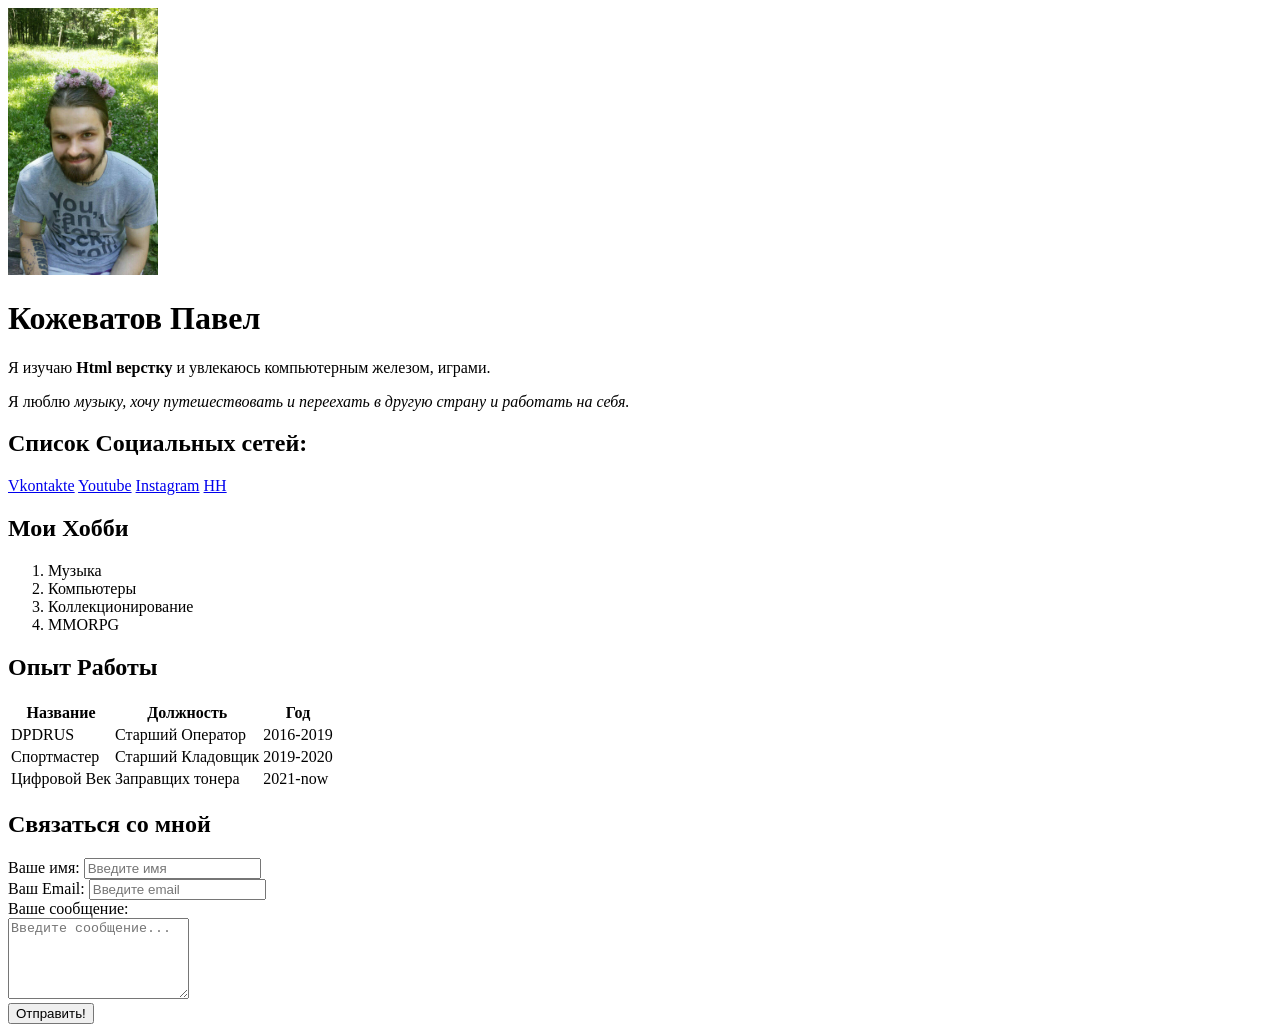
==== index.html @ 0821615e "init" ====
<!DOCTYPE html>
<html lang="en">
<head>
    <meta charset="UTF-8">
    <meta http-equiv="X-UA-Compatible" content="IE=edge">
    <meta name="viewport" content="width=device-width, initial-scale=1.0">
    <meta name="keywords" content="kozhevatov,cv, resume">
    <meta name="description" content="Это сайт - резюме Кожеватова Павла">
    <title>kozhevatov Resume</title>
</head>
<body>
    <img src="img_me.jpeg" width="150" alt="Моё фото">
    <h1>Кожеватов Павел</h1>
    <p>Я изучаю <strong>Html верстку</strong> и увлекаюсь компьютерным железом, играми.</p>
    <p>Я люблю <em>музыку, хочу путешествовать и переехать в другую страну и работать на себя.</em></p>
    <h2>Список Социальных сетей:</h2>
    <a href="https://vk.com/visualshock">Vkontakte</a>
    <a href="https://www.youtube.com/user/ThePahaLord/channels">Youtube</a>
    <a href="https://www.instagram.com/pavel_psiho/">Instagram</a>
    <a href="https://hh.ru/resume/23eaded9ff09a2f7a00039ed1f5668596f4a52">HH</a>
    <h2>Мои Хобби</h2>
    <ol>
        <li>Музыка</li>
        <li>Компьютеры</li>
        <li>Коллекционирование</li>
        <li>MMORPG</li>
    </ol>
    <h2>Опыт Работы</h2>

    <table>
        <thead>
            <tr>
                <th>Название</th>
                <th>Должность</th>
                <th>Год</th>
            </tr>
        </thead>
        <tbody>
            <tr>
                <td>DPDRUS</td>
                <td>Старший Оператор</td>
                <td>2016-2019</td>
            </tr>
            <tr>
                <td>Спортмастер</td>
                <td>Старший Кладовщик</td>
                <td>2019-2020</td>
            </tr>
            <tr>
                <td>Цифровой Век</td>
                <td>Заправщих тонера</td>
                <td>2021-now</td>
            </tr>
        </tbody>
    </table>

    <h2>Связаться со мной</h2>

    <Form action=""> 
        <div>
                <label for="name">Ваше имя:</label>
                <input type="text" id="name" placeholder="Введите имя">
        </div>
            <div>
                    <label for="email">Ваш Email:</label>
                    <input type="email" id="email" placeholder="Введите email">
            </div>
        <div>
                <label for="massage">Ваше сообщение:</label>
                <br>
                <textarea name="" id="massage" cols="20" rows="5" placeholder="Введите сообщение..."></textarea>
        </div>
        <div>
            <button type="submit">Отправить!</button>
        </div>
    </Form>











</body>
</html>
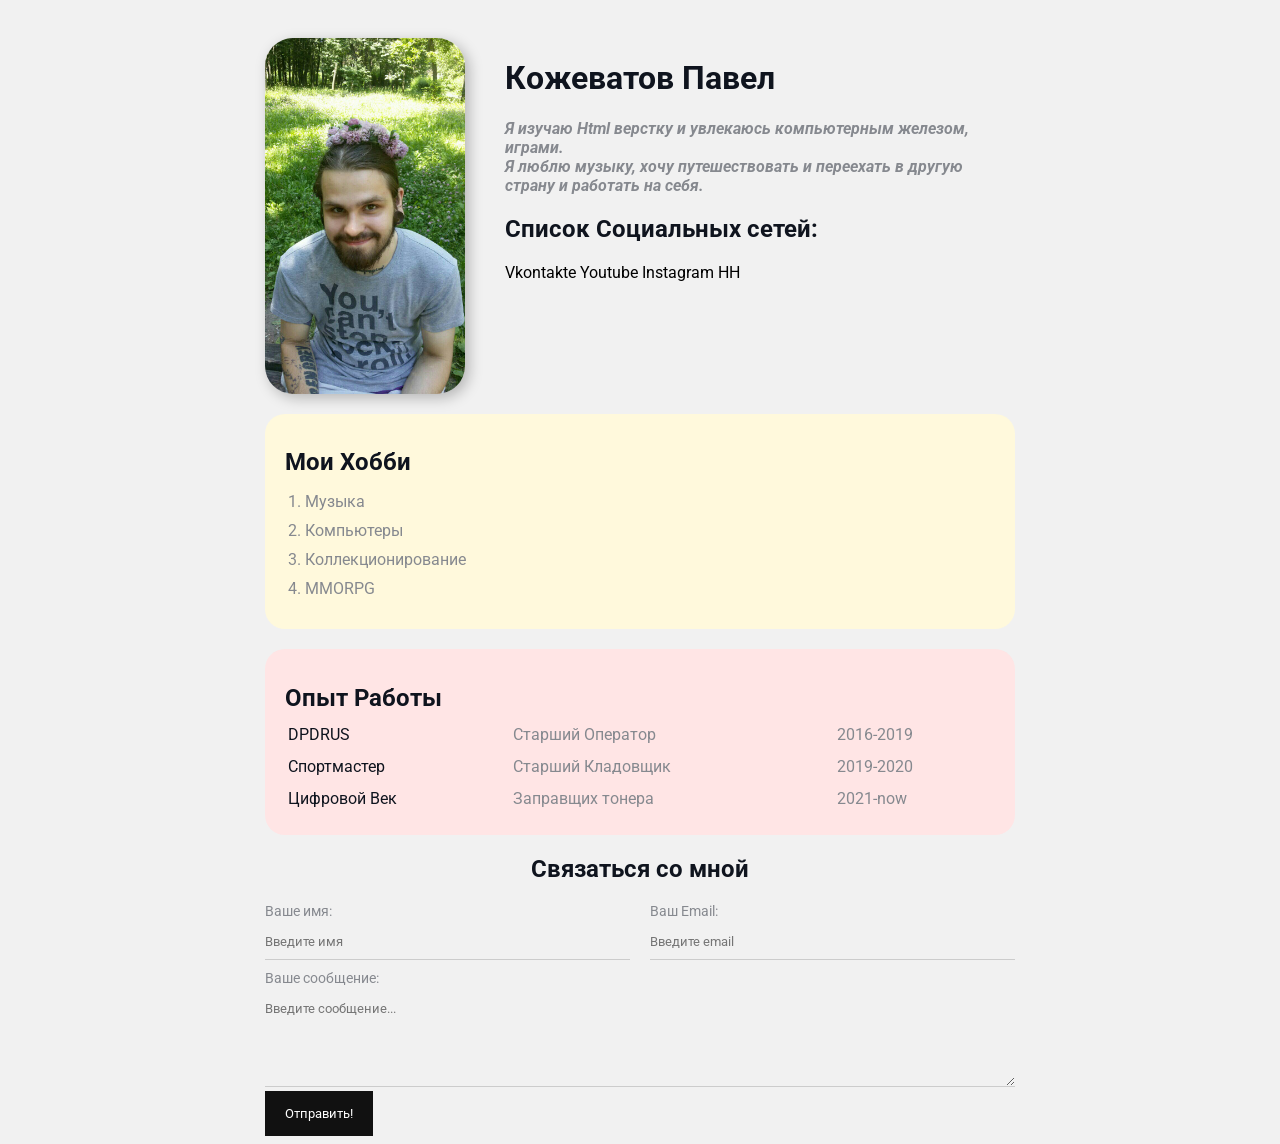
==== commit 556cfe99: "Add styles" ====
--- a/index.html
+++ b/index.html
@@ -7,75 +7,87 @@
     <meta name="keywords" content="kozhevatov,cv, resume">
     <meta name="description" content="Это сайт - резюме Кожеватова Павла">
     <title>kozhevatov Resume</title>
+    <link rel="stylesheet" href="styles.css">
 </head>
 <body>
-    <img src="img_me.jpeg" width="150" alt="Моё фото">
-    <h1>Кожеватов Павел</h1>
-    <p>Я изучаю <strong>Html верстку</strong> и увлекаюсь компьютерным железом, играми.</p>
-    <p>Я люблю <em>музыку, хочу путешествовать и переехать в другую страну и работать на себя.</em></p>
-    <h2>Список Социальных сетей:</h2>
-    <a href="https://vk.com/visualshock">Vkontakte</a>
-    <a href="https://www.youtube.com/user/ThePahaLord/channels">Youtube</a>
-    <a href="https://www.instagram.com/pavel_psiho/">Instagram</a>
-    <a href="https://hh.ru/resume/23eaded9ff09a2f7a00039ed1f5668596f4a52">HH</a>
-    <h2>Мои Хобби</h2>
-    <ol>
-        <li>Музыка</li>
-        <li>Компьютеры</li>
-        <li>Коллекционирование</li>
-        <li>MMORPG</li>
-    </ol>
-    <h2>Опыт Работы</h2>
+    <div class="conteiner">
+            
+        <div class="info">
+            <img src="img_me.jpeg" class="avatar" alt="Моё фото">
+            <div class="info-text">
+                <h1>Кожеватов Павел</h1>
+                <p>Я изучаю <strong>Html верстку</strong> и увлекаюсь компьютерным железом, играми.</p>
+                <p>Я люблю <em>музыку, хочу путешествовать и переехать в другую страну и работать на себя.</em></p>
+                <h2>Список Социальных сетей:</h2>
+                <a href="https://vk.com/visualshock">Vkontakte</a>
+                <a href="https://www.youtube.com/user/ThePahaLord/channels">Youtube</a>
+                <a href="https://www.instagram.com/pavel_psiho/">Instagram</a>
+                <a href="https://hh.ru/resume/23eaded9ff09a2f7a00039ed1f5668596f4a52">HH</a>
+            </div>
+        </div>
+        <div class="card bg-yellow">
+            <h2>Мои Хобби</h2>
+            <ol class="list">
+                <li>Музыка</li>
+                <li>Компьютеры</li>
+                <li>Коллекционирование</li>
+                <li>MMORPG</li>
+            </ol>
+        </div>
 
-    <table>
-        <thead>
-            <tr>
-                <th>Название</th>
-                <th>Должность</th>
-                <th>Год</th>
-            </tr>
-        </thead>
-        <tbody>
-            <tr>
-                <td>DPDRUS</td>
-                <td>Старший Оператор</td>
-                <td>2016-2019</td>
-            </tr>
-            <tr>
-                <td>Спортмастер</td>
-                <td>Старший Кладовщик</td>
-                <td>2019-2020</td>
-            </tr>
-            <tr>
-                <td>Цифровой Век</td>
-                <td>Заправщих тонера</td>
-                <td>2021-now</td>
-            </tr>
-        </tbody>
-    </table>
+        <div class="card bg-red">
+            <h2>Опыт Работы</h2>
 
-    <h2>Связаться со мной</h2>
+            <table class="table">
+                <thead>
+                    <!-- <tr>
+                        <th>Название</th>
+                        <th>Должность</th>
+                        <th>Год</th>
+                    </tr> -->
+                </thead>
+                <tbody>
+                    <tr>
+                        <td>DPDRUS</td>
+                        <td>Старший Оператор</td>
+                        <td>2016-2019</td>
+                    </tr>
+                    <tr>
+                        <td>Спортмастер</td>
+                        <td>Старший Кладовщик</td>
+                        <td>2019-2020</td>
+                    </tr>
+                    <tr>
+                        <td>Цифровой Век</td>
+                        <td>Заправщих тонера</td>
+                        <td>2021-now</td>
+                    </tr>
+                </tbody>
+            </table>
+        </div>
 
-    <Form action=""> 
-        <div>
-                <label for="name">Ваше имя:</label>
-                <input type="text" id="name" placeholder="Введите имя">
-        </div>
-            <div>
-                    <label for="email">Ваш Email:</label>
-                    <input type="email" id="email" placeholder="Введите email">
+        
+
+        <Form action="/" class="form"> 
+            <h2>Связаться со мной</h2>
+            <div class="form-row">
+                <div class="form-group">
+                        <label for="name">Ваше имя:</label>
+                        <input type="text" id="name" placeholder="Введите имя">
+                </div>
+                <div class="form-group">
+                            <label for="email">Ваш Email:</label>
+                            <input type="email" id="email" placeholder="Введите email">
+                </div>
             </div>
-        <div>
-                <label for="massage">Ваше сообщение:</label>
-                <br>
-                <textarea name="" id="massage" cols="20" rows="5" placeholder="Введите сообщение..."></textarea>
-        </div>
-        <div>
-            <button type="submit">Отправить!</button>
-        </div>
-    </Form>
+            <div class="form-group">
+                    <label for="massage">Ваше сообщение:</label>
+                    <textarea name="" id="massage" cols="20" rows="5" placeholder="Введите сообщение..."></textarea>
+            </div>
+            <input class="btn" type="submit" value="Отправить!">
+        </Form>
 
-
+    </div>
 
 
 
--- a/styles.css
+++ b/styles.css
@@ -0,0 +1,158 @@
+@import url('https://fonts.googleapis.com/css2?family=Roboto&display=swap');
+
+body {
+    font-family: 'roboto', sans-serif;
+    font-size: 16px;
+    font-weight: normal;
+    background: #f1f1f1;
+    color: #0f141e;
+}
+
+a {
+    color: #000;
+    text-decoration: none;
+}
+a:hover {
+    text-decoration: overline;
+
+}
+a:active {
+    color: blue;
+}
+a:visited {
+    color: grey;
+}
+
+.conteiner {
+    max-width: 750px;
+    margin: auto;
+    padding-top: 30px;
+}
+
+.avatar {
+    width: 200px;
+    border-radius: 28px;
+    box-shadow: 4px 4px 14px rgba(0,0,0, .25);
+}
+
+.info {
+    margin-bottom: 20px;
+    display: flex;
+}
+
+.info-text {
+    margin-left: 40px;
+}
+@media(max-width:875px) {
+    .info {
+        display: block;
+        text-align: center;
+    }
+}
+.info-text p {
+    font-style: italic;
+    font-weight: bold;
+    color: #86898f;
+    margin: 0;
+}
+
+.info-text h4 {
+    margin-bottom: 10px;
+}
+.card {
+    border-radius: 20px;
+    padding: 15px 20px;
+    margin-bottom: 20px;
+}
+
+.card h2 {
+    margin-bottom: 10px;
+}
+
+.bg-yellow {
+    background: #fff9dc;
+}
+
+.bg-red {
+    background: #ffe5e5;
+} 
+
+.btn {
+    background: #111;
+    padding: 15px 20px;
+    color: #fff;
+    border: none;
+    font-family: inherit;
+    cursor: pointer;
+}
+.btn:hover {
+    opacity: 0.8;
+}
+
+.list {
+    padding: 0 20px;
+
+}
+.list li {
+    color: #86898f;
+    margin-bottom: 10px;
+}
+
+.table {
+    width: 100%;
+}
+.table td {
+    padding-bottom: 10px;
+}
+.table td:nth-child(2) {
+    color: #86898f;
+}
+.table td:nth-child(3) {
+    color: #86898f;
+} 
+.form h2 {
+    text-align: center;
+
+}
+.form-row {
+ margin-bottom: 10px;
+ display: flex;
+}
+.form-row .form-group {
+    /* display: inline-block; */
+    margin-right: 20px;
+    width: 50%;
+    /* width: calc(50% - 20px); */
+}
+.form-row .form-group:last-child {
+    margin-right: 0;
+}
+@media(max-width:875px) {
+    .form-row {
+        display: block;
+
+    }
+    .form-row .form-group {
+        width: 100%;
+        margin-right: 0;
+        margin-bottom: 10px;
+    }
+}
+.form-group label {
+    display: block;
+    font-size: 14px;
+    color: #86898f;
+}
+
+.form-group input, .form-group textarea {
+    width: 100%;
+    box-sizing: border-box;
+    border: none;
+    background: transparent;
+    border-bottom: 1px solid #ccc;
+    color: black;
+    padding: 15px 0 10px;
+    outline: none;
+    font-family: inherit;
+
+}
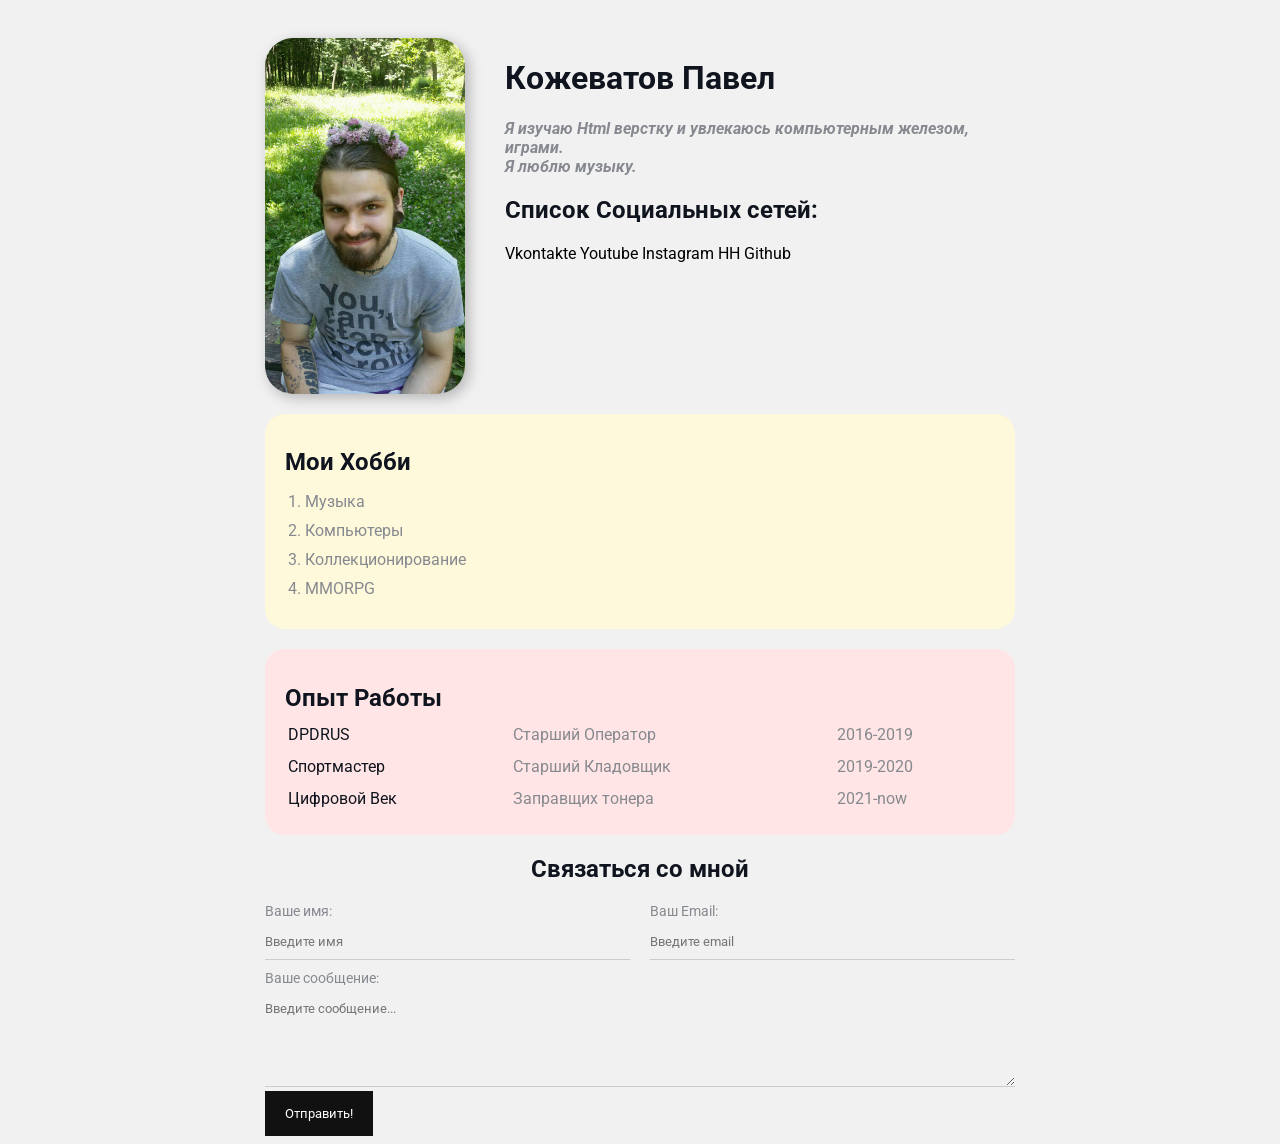
==== commit 190c73d5: "Add files via upload" ====
--- a/index.html
+++ b/index.html
@@ -17,12 +17,13 @@
             <div class="info-text">
                 <h1>Кожеватов Павел</h1>
                 <p>Я изучаю <strong>Html верстку</strong> и увлекаюсь компьютерным железом, играми.</p>
-                <p>Я люблю <em>музыку, хочу путешествовать и переехать в другую страну и работать на себя.</em></p>
+                <p>Я люблю <em>музыку.</em></p>
                 <h2>Список Социальных сетей:</h2>
                 <a href="https://vk.com/visualshock">Vkontakte</a>
                 <a href="https://www.youtube.com/user/ThePahaLord/channels">Youtube</a>
                 <a href="https://www.instagram.com/pavel_psiho/">Instagram</a>
                 <a href="https://hh.ru/resume/23eaded9ff09a2f7a00039ed1f5668596f4a52">HH</a>
+                <a href="https://pavelpsiho.github.io/resume/">Github</a>
             </div>
         </div>
         <div class="card bg-yellow">
